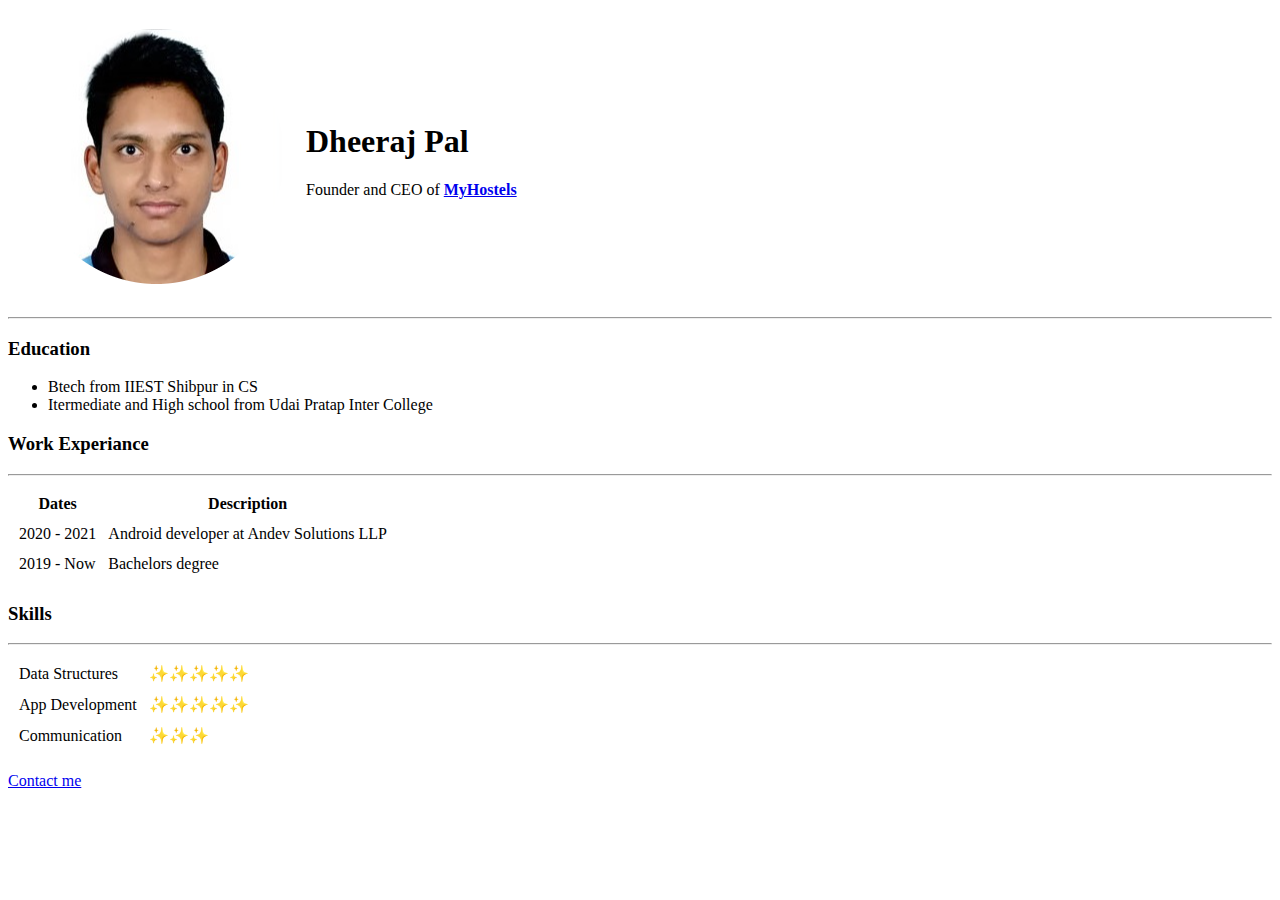
==== index.html @ ffdc0011 "Add initial CV website files" ====
<!DOCTYPE html>
<html lang="en" dir="ltr">

<head>
  <meta charset="utf-8">
  <title>Dheeraj's Personal Site</title>
</head>

<body>
  <table cellspacing="20">
    <tr>
      <td><img src="images/dheeraj.png" alt="Dheeraj Profile picture"></td>
      <td>
        <h1>Dheeraj Pal</h1>
        <p>Founder and CEO of <strong><a href="https://play.google.com/store/apps/details?id=info.project.myhostels">MyHostels</a></strong></p>
      </td>
    </tr>
  </table>


  <hr>
  <h3>Education</h3>
  <ul>
    <li>Btech from IIEST Shibpur in CS</li>
    <li>Itermediate and High school from Udai Pratap Inter College</li>
  </ul>
  <h3>Work Experiance</h3>
  <hr>
  <table cellspacing="10">
    <thead>
      <tr>
        <th>Dates</th>
        <th>Description</th>
      </tr>
    </thead>
    <tbody>
      <tr>
        <td>2020 - 2021</td>
        <td>Android developer at Andev Solutions LLP</td>
      </tr>
      <tr>
        <td>2019 - Now</td>
        <td>Bachelors degree</td>
      </tr>
    </tbody>
    <tfoot>

    </tfoot>
  </table>

  <h3>Skills</h3>
  <hr>
  <table cellspacing="10">
    <tr>
      <td>Data Structures</td>
      <td>✨✨✨✨✨</td>
    </tr>
    <tr>
      <td>App Development</td>
      <td>✨✨✨✨✨</td>
    </tr>
    <tr>
      <td>Communication</td>
      <td>✨✨✨</td>
    </tr>
  </table>

  <p><a href="contact-me.html">Contact me</a></p>
</body>

</html>
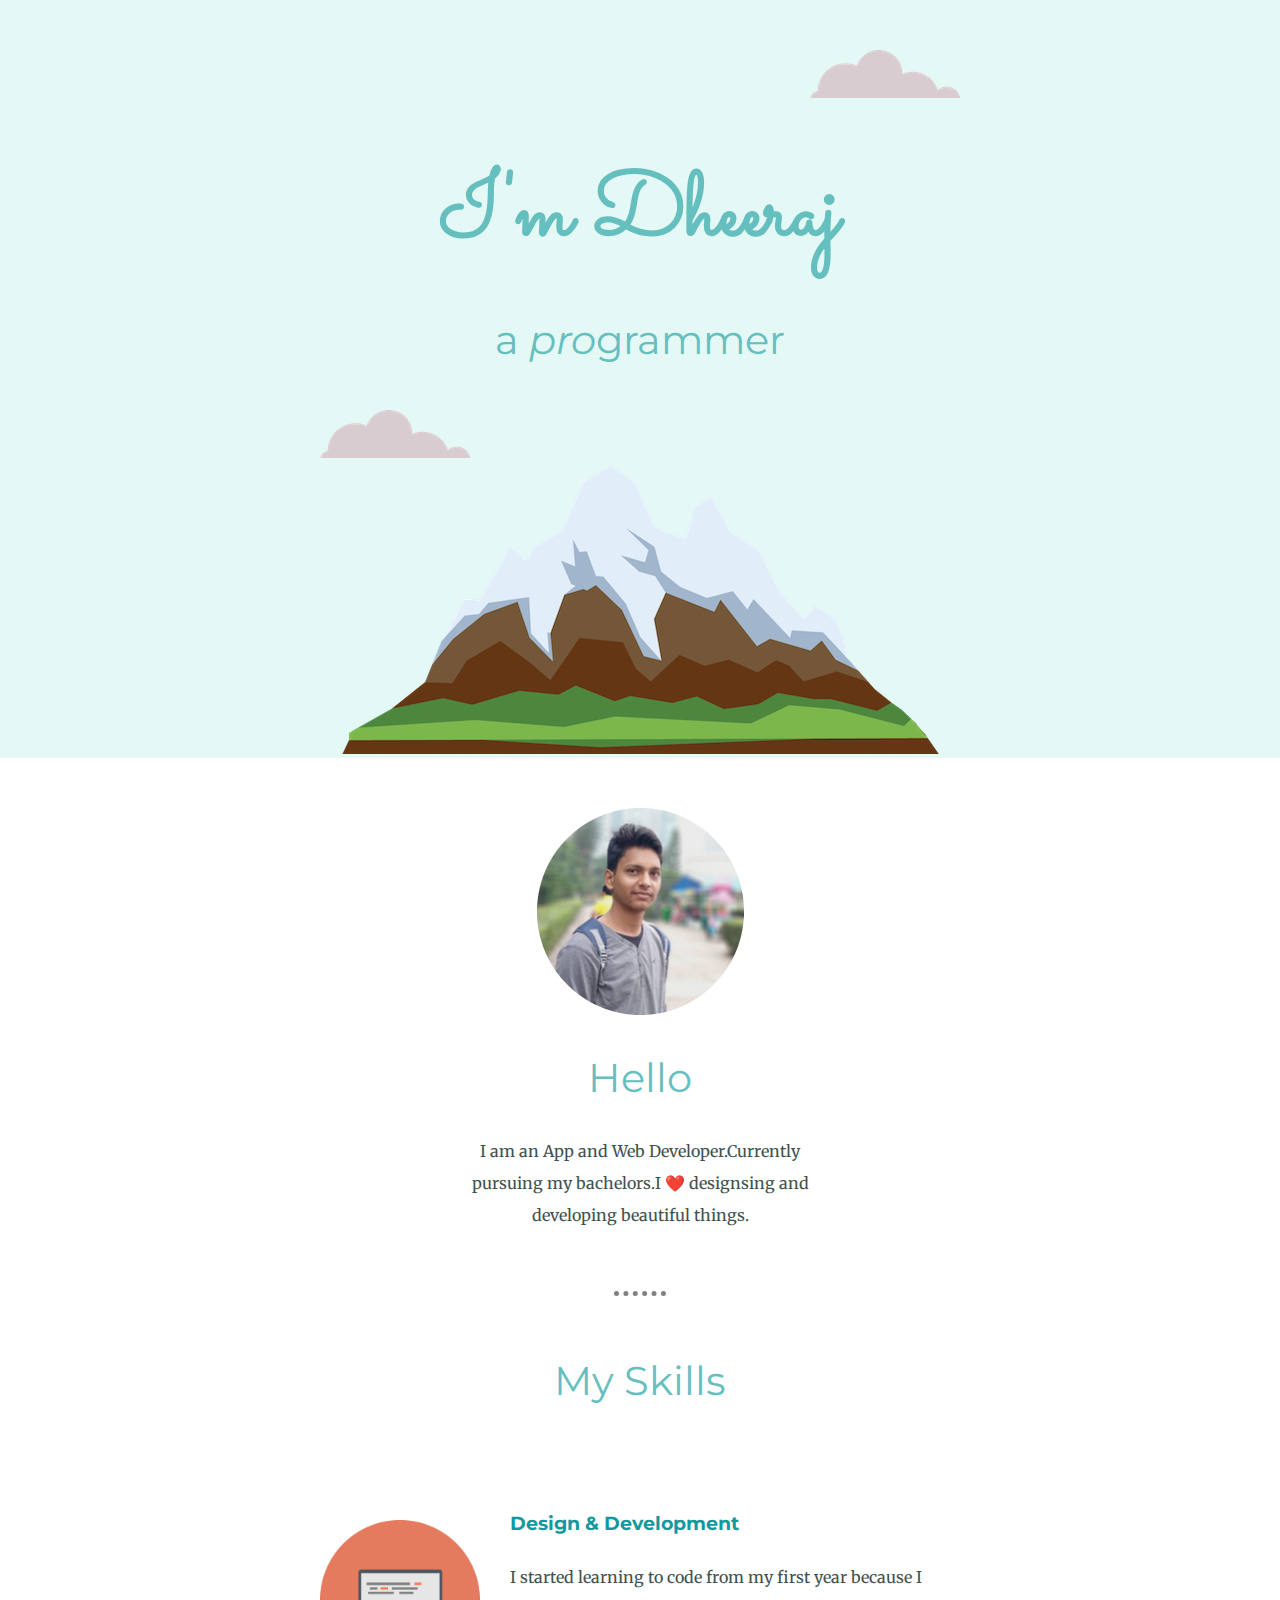
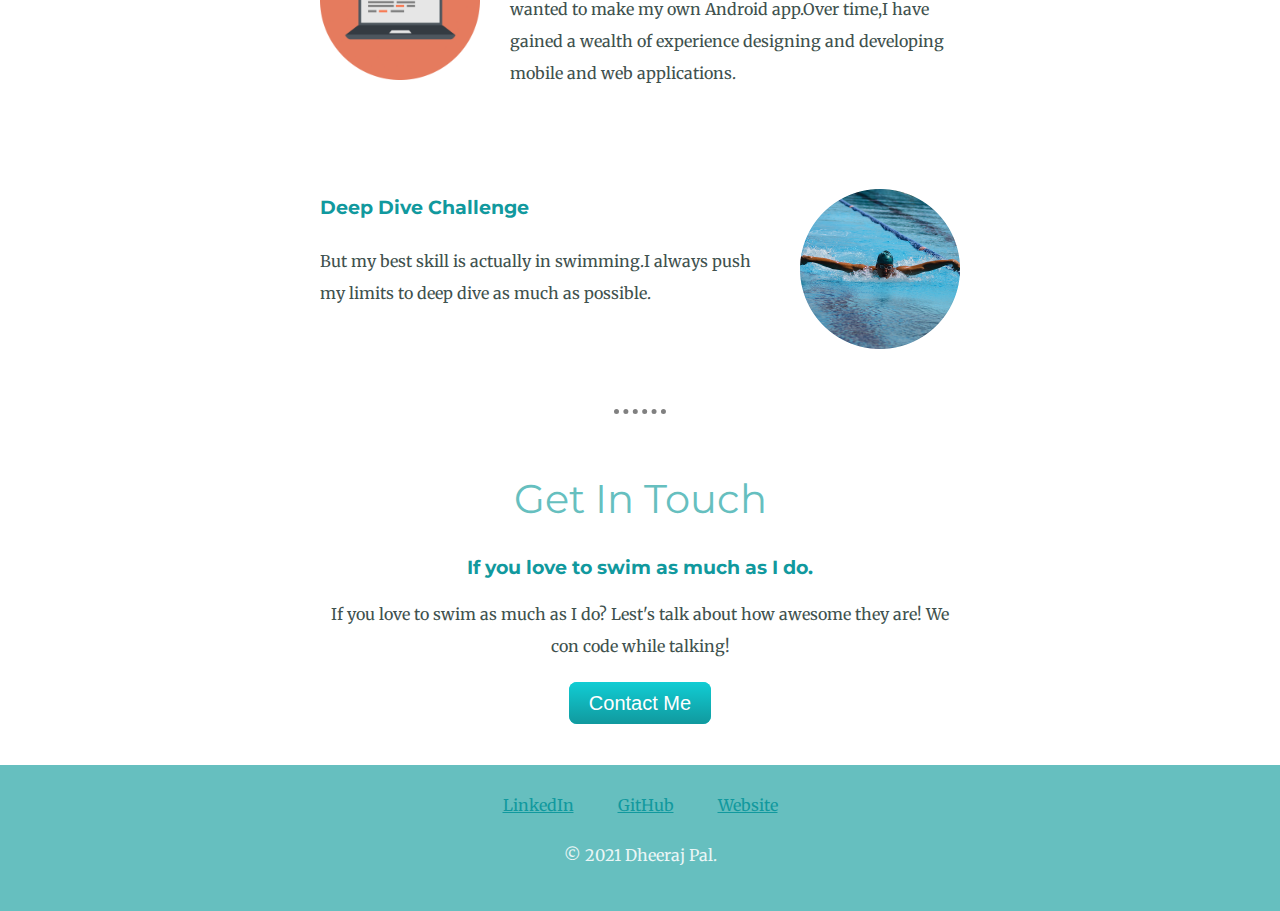
==== commit 9741a865: "Add files via upload" ====
--- a/index.html
+++ b/index.html
@@ -1,71 +1,64 @@
 <!DOCTYPE html>
 <html lang="en" dir="ltr">
+  <head>
+    <meta charset="utf-8">
+    <title>Dheeraj Pal</title>
+    <link rel="stylesheet" href="css/styles.css">
+    <link rel="icon" href="favicon.ico">
+    <link rel="preconnect" href="https://fonts.googleapis.com">
+    <link rel="preconnect" href="https://fonts.gstatic.com" crossorigin>
+    <link href="https://fonts.googleapis.com/css2?family=Merriweather&family=Montserrat&family=Sacramento&display=swap" rel="stylesheet">
 
-<head>
-  <meta charset="utf-8">
-  <title>Dheeraj's Personal Site</title>
-</head>
+  </head>
+  <body>
+    <div class="top-container">
+      <img class="top-cloud" src="images/cloud.png" alt="cloud-img">
+      <h1>I'm Dheeraj</h1>
+      <h2>a <span><em>pro</em></span>grammer</h2>
+      <img class="bottom-cloud" src="images/cloud.png" alt="cloud-img">
+      <img src="images/mountain.png" alt="mountain-img">
+    </div>
 
-<body>
-  <table cellspacing="20">
-    <tr>
-      <td><img src="images/dheeraj.png" alt="Dheeraj Profile picture"></td>
-      <td>
-        <h1>Dheeraj Pal</h1>
-        <p>Founder and CEO of <strong><a href="https://play.google.com/store/apps/details?id=info.project.myhostels">MyHostels</a></strong></p>
-      </td>
-    </tr>
-  </table>
+    <div class="middle-container">
+      <div class="profile">
+        <img src="images/dheeraj.png" alt="profile-pic">
+        <h2>Hello</h2>
+        <p class="about-para">I am an App and Web Developer.Currently pursuing my bachelors.I ❤️ designsing and developing beautiful things.</p>
+      </div>
+      <hr>
+
+      <div class="skills">
+        <h2>My Skills</h2>
+
+        <div class="skill-row">
+          <img class="code-img" src="images/computer.png" alt="computer-pic">
+          <h3>Design & Development</h3>
+          <p>I started learning to code from my first year because I wanted to make my own Android app.Over time,I have gained a wealth of experience designing and developing mobile and web applications.</p>
+        </div>
+
+        <div class="skill-row">
+          <img class="swim-img" src="images/swimming.png" alt="swimming-pic">
+          <h3>Deep Dive Challenge</h3>
+          <p>But my best skill is actually in swimming.I always push my limits to deep dive as much as possible.</p>
+        </div>
+
+      </div>
+      <hr>
+      <div class="contact-me">
+        <h2>Get In Touch</h2>
+        <h3>If you love to swim as much as I do.</h3>
+        <p class="last-para">If you love to swim as much as I do? Lest's talk about how awesome they are! We con code while talking!</p>
+        <a class="btn" href="mailto:dheerajp748@email.com">Contact Me</a>
+      </div>
+    </div>
 
 
-  <hr>
-  <h3>Education</h3>
-  <ul>
-    <li>Btech from IIEST Shibpur in CS</li>
-    <li>Itermediate and High school from Udai Pratap Inter College</li>
-  </ul>
-  <h3>Work Experiance</h3>
-  <hr>
-  <table cellspacing="10">
-    <thead>
-      <tr>
-        <th>Dates</th>
-        <th>Description</th>
-      </tr>
-    </thead>
-    <tbody>
-      <tr>
-        <td>2020 - 2021</td>
-        <td>Android developer at Andev Solutions LLP</td>
-      </tr>
-      <tr>
-        <td>2019 - Now</td>
-        <td>Bachelors degree</td>
-      </tr>
-    </tbody>
-    <tfoot>
+    <div class="bottom-container">
+      <a class="footer-link" href="https://www.linkedin.com/in/dheeraj-pal748">LinkedIn</a>
+      <a class="footer-link" href="https://github.com/rdxdheeraj75">GitHub</a>
+      <a class="footer-link" href="https://www.appbrewery.co/">Website</a>
+      <p class="copyright">© 2021 Dheeraj Pal.</p>
+    </div>
 
-    </tfoot>
-  </table>
-
-  <h3>Skills</h3>
-  <hr>
-  <table cellspacing="10">
-    <tr>
-      <td>Data Structures</td>
-      <td>✨✨✨✨✨</td>
-    </tr>
-    <tr>
-      <td>App Development</td>
-      <td>✨✨✨✨✨</td>
-    </tr>
-    <tr>
-      <td>Communication</td>
-      <td>✨✨✨</td>
-    </tr>
-  </table>
-
-  <p><a href="contact-me.html">Contact me</a></p>
-</body>
-
+  </body>
 </html>
--- a/css/styles.css
+++ b/css/styles.css
@@ -0,0 +1,126 @@
+
+body{
+  margin: 0;
+  text-align: center;
+  font-family: 'Merriweather', serif;
+  font-size: 100%;
+  color: #40514E;
+}
+h1{
+  font-size: 5.625rem; /* 100% -> 16px so for 90px = 100*90/16 == 562.5 and also 16px ==100%==1em*/
+  margin: 50px auto 0 auto;
+  font-family: 'Sacramento', cursive;
+  color: #66BFBF;
+  /*line-height: 2; */
+}
+h2{
+  font-family: 'Montserrat', sans-serif;
+  font-size: 2.5rem;
+  color: #66BFBF;
+  font-weight: normal;
+}
+h3{
+  font-family: 'Montserrat', sans-serif;
+  color: #11999E;
+}
+
+a{
+  color: #11999E;
+}
+.top-container{
+  background-color: #E4F9F5;
+  position: relative;
+  padding-top: 100px;
+}
+.middle-container{
+  margin-top: 50px;
+}
+.bottom-container{
+  margin-top: 50px;
+}
+.about-para{
+  color: #40514E;
+  width: 30%;
+  margin: auto;
+  line-height: 2;
+}
+.btn {
+  background: #11cdd4;
+  background-image: -webkit-linear-gradient(top, #11cdd4, #11999e);
+  background-image: -moz-linear-gradient(top, #11cdd4, #11999e);
+  background-image: -ms-linear-gradient(top, #11cdd4, #11999e);
+  background-image: -o-linear-gradient(top, #11cdd4, #11999e);
+  background-image: linear-gradient(to bottom, #11cdd4, #11999e);
+  -webkit-border-radius: 8;
+  -moz-border-radius: 8;
+  border-radius: 8px;
+  font-family: Arial;
+  color: #ffffff;
+  font-size: 20px;
+  padding: 10px 20px 10px 20px;
+  text-decoration: none;
+}
+
+.btn:hover {
+  background: #30e3cb;
+  background-image: -webkit-linear-gradient(top, #30e3cb, #2bc4ad);
+  background-image: -moz-linear-gradient(top, #30e3cb, #2bc4ad);
+  background-image: -ms-linear-gradient(top, #30e3cb, #2bc4ad);
+  background-image: -o-linear-gradient(top, #30e3cb, #2bc4ad);
+  background-image: linear-gradient(to bottom, #30e3cb, #2bc4ad);
+  text-decoration: none;
+}
+.last-para{
+  color: #40514E;
+  width: 50%;
+  margin: auto;
+  margin-bottom: 30px;
+  line-height: 2;
+}
+hr{
+  border-color:  grey;
+  border-width: 5px;
+  border-style:  dotted none none;
+  width: 4%;
+  margin-top: 60px;
+  margin-bottom: 60px;
+}
+.skill-row{
+  width: 50%;
+  margin: 100px auto 100px auto;
+  text-align: left;
+  line-height: 2;
+}
+
+.top-cloud{
+  position: absolute;
+  right: 320px;
+  top: 50px;
+}
+.bottom-cloud{
+  position: absolute;
+  left: 320px;
+  bottom: 300px;
+}
+.code-img{
+  width: 25%;
+  float: left;
+  margin-right: 30px;
+  margin-top: 15px;
+}
+.swim-img{
+  width: 25%;
+  float: right;
+  margin-left: 30px;
+}
+.bottom-container{
+  background-color: #66BFBF;
+  padding:  30px;
+}
+.copyright{
+  color: #EAF6F6;
+  margin-top: 30px;
+}
+.footer-link{
+  margin: 20px;
+}
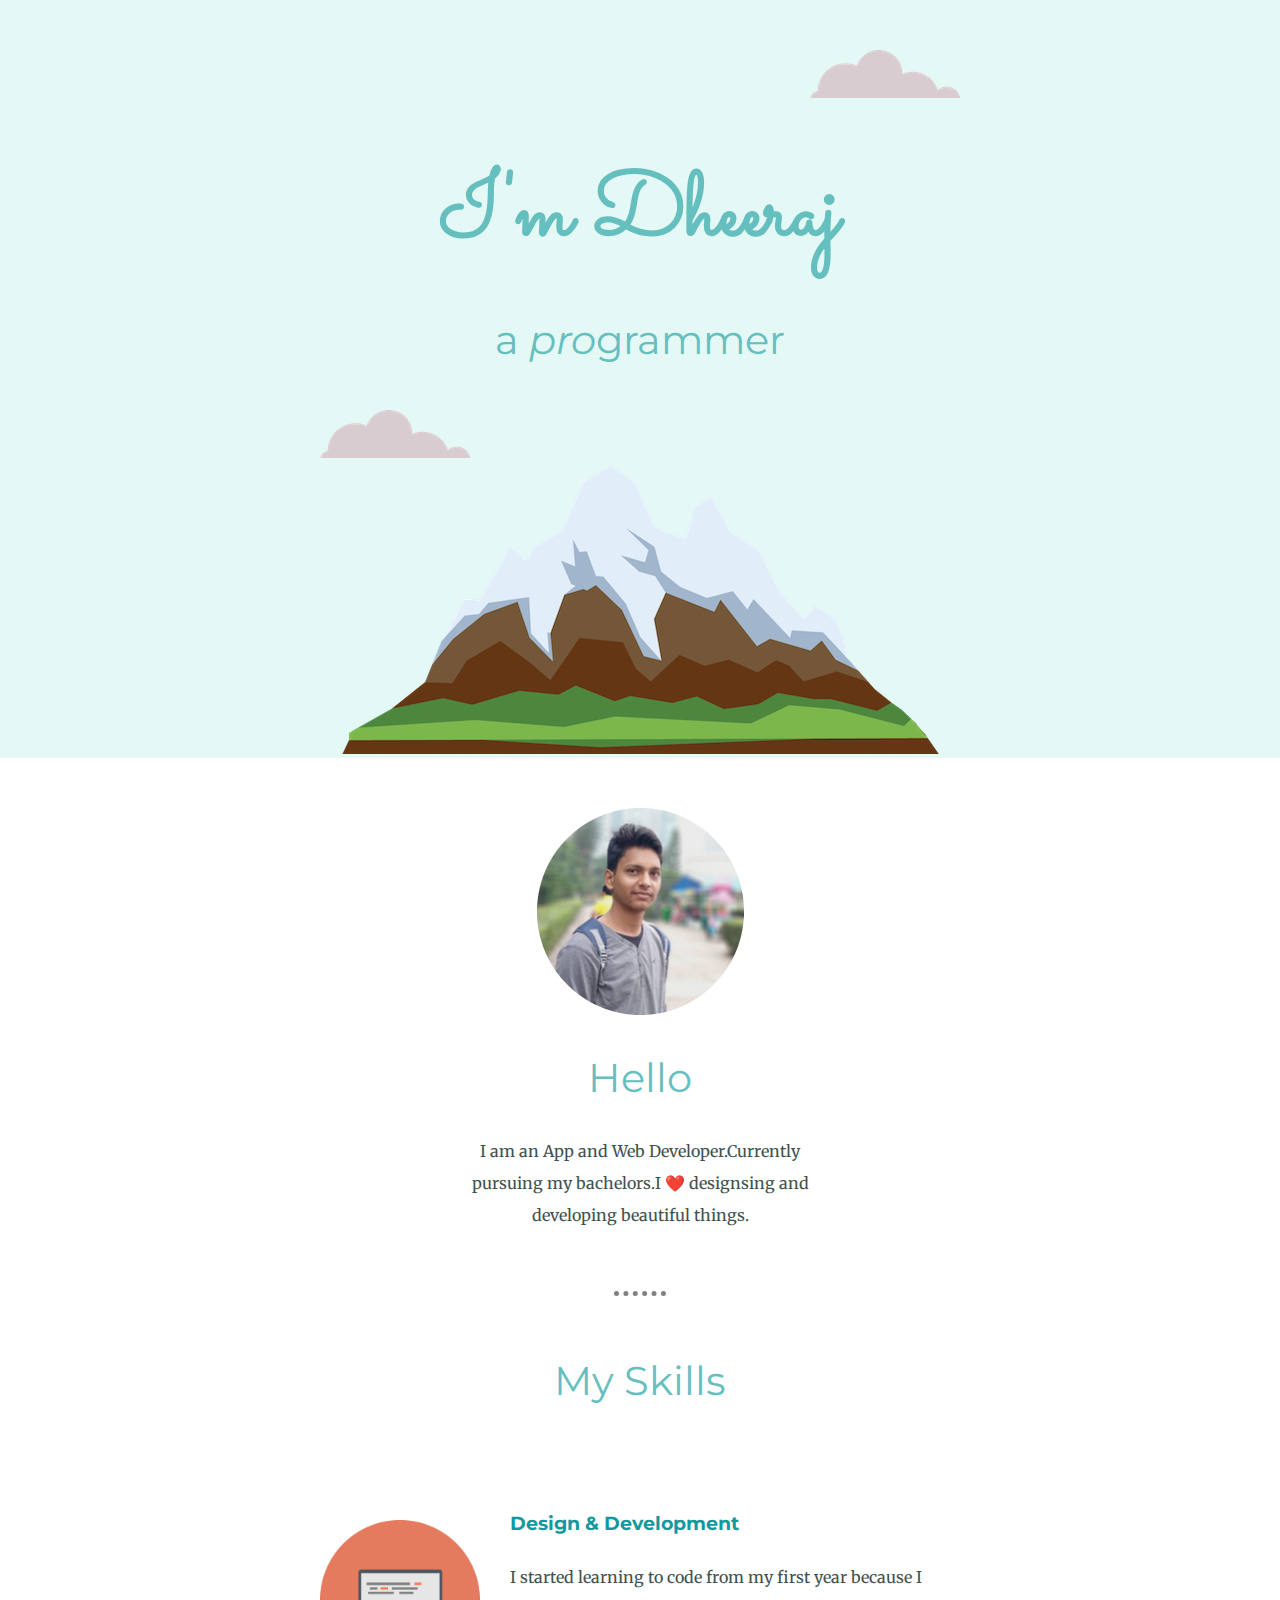
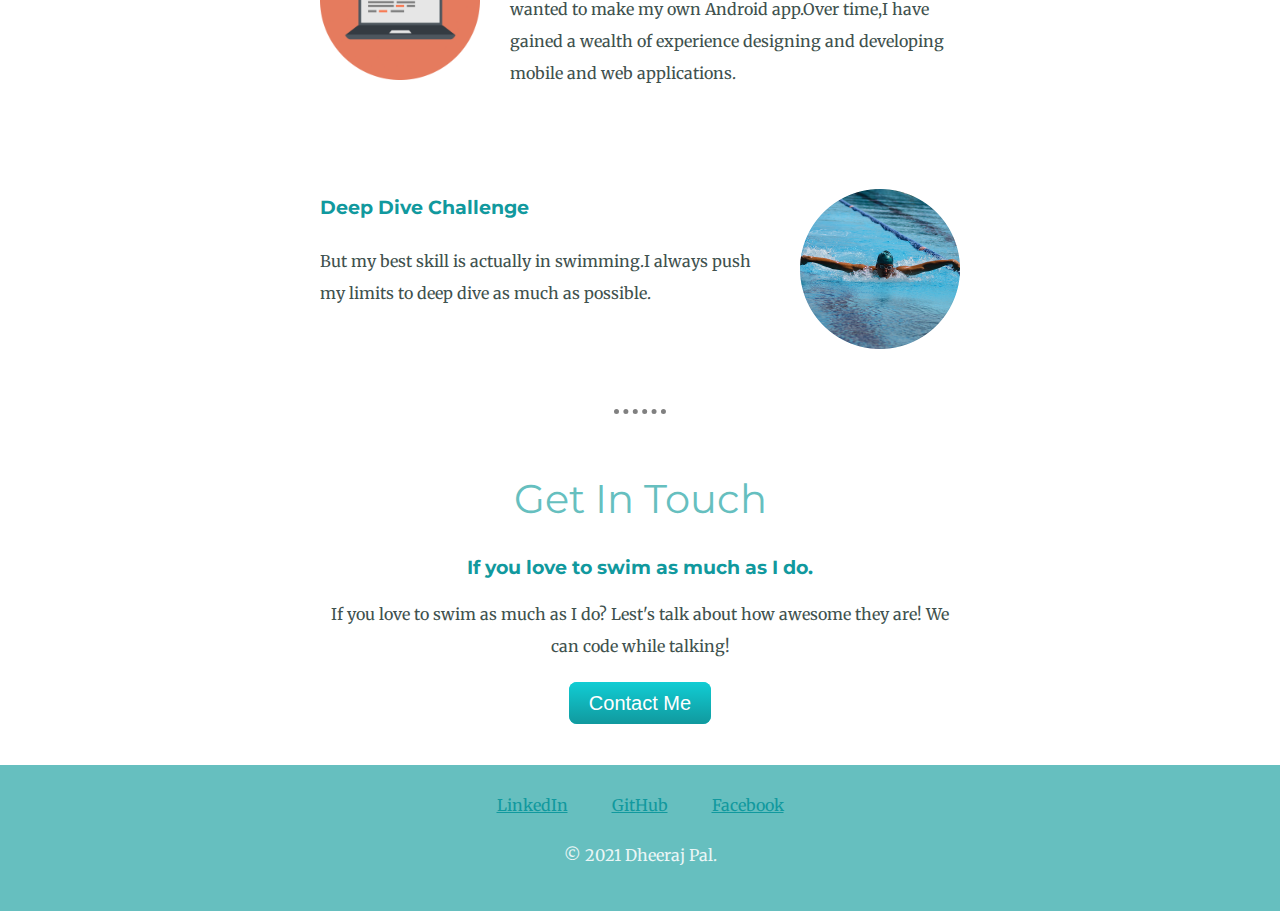
==== commit 89d511e7: "Updated CV" ====
--- a/index.html
+++ b/index.html
@@ -47,7 +47,7 @@
       <div class="contact-me">
         <h2>Get In Touch</h2>
         <h3>If you love to swim as much as I do.</h3>
-        <p class="last-para">If you love to swim as much as I do? Lest's talk about how awesome they are! We con code while talking!</p>
+        <p class="last-para">If you love to swim as much as I do? Lest's talk about how awesome they are! We can code while talking!</p>
         <a class="btn" href="mailto:dheerajp748@email.com">Contact Me</a>
       </div>
     </div>
@@ -56,7 +56,7 @@
     <div class="bottom-container">
       <a class="footer-link" href="https://www.linkedin.com/in/dheeraj-pal748">LinkedIn</a>
       <a class="footer-link" href="https://github.com/rdxdheeraj75">GitHub</a>
-      <a class="footer-link" href="https://www.appbrewery.co/">Website</a>
+      <a class="footer-link" href="https://www.instagram.com/dheeraj.3628/">Facebook</a>
       <p class="copyright">© 2021 Dheeraj Pal.</p>
     </div>
 
